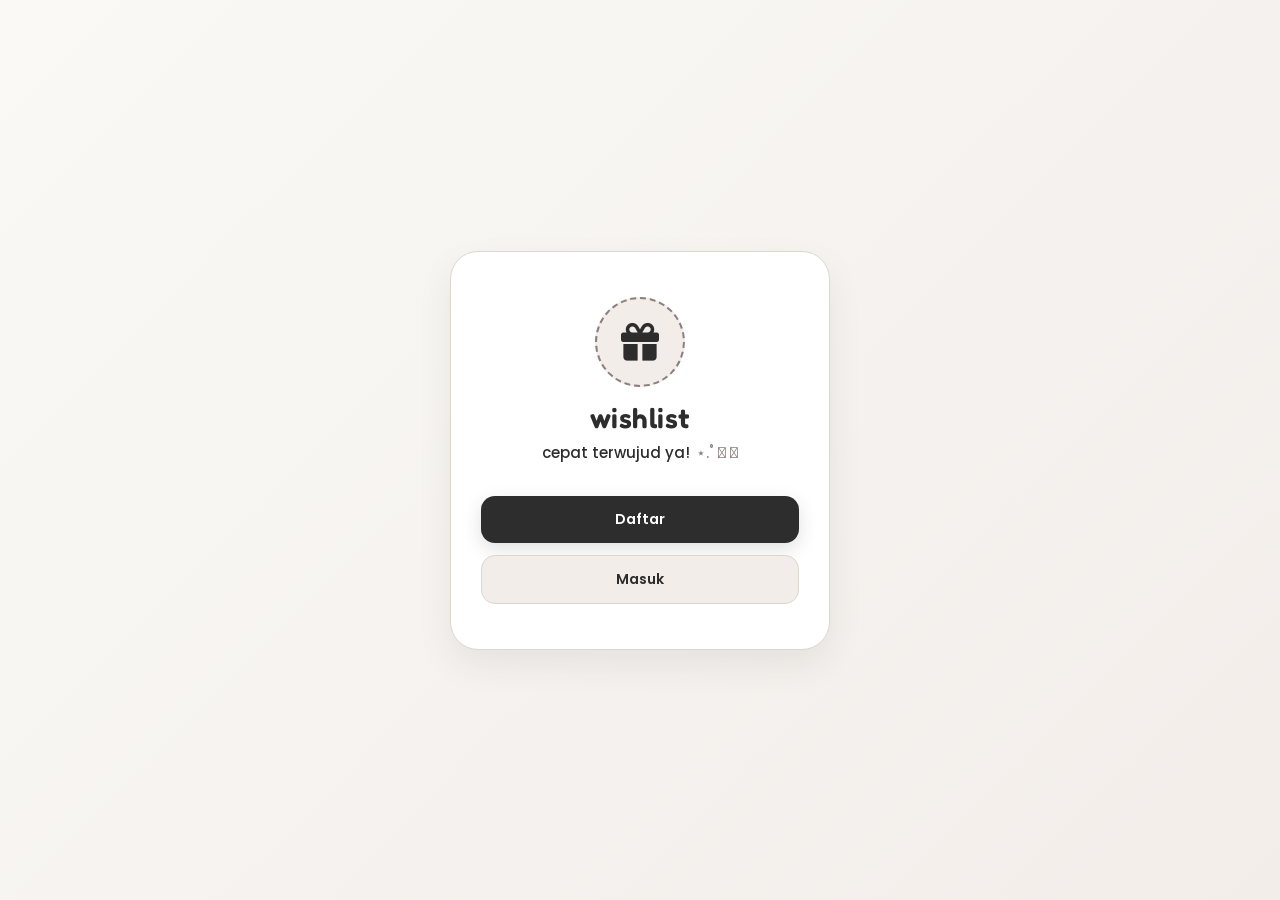
==== frontend/index.html @ 8ab0b22d "initial wishlistbyya application" ====
<!DOCTYPE html>
<html lang="id">
<head>
    <meta charset="UTF-8">
    <meta name="viewport" content="width=device-width, initial-scale=1.0">
    <title>Wishlist — Cepat Terwujud Ya!</title>
    <!-- Google Fonts: Poppins & Fredoka -->
    <link href="https://fonts.googleapis.com/css2?family=Fredoka:wght@500;600&family=Poppins:wght@400;500;600&display=swap" rel="stylesheet">
    <!-- Font Awesome untuk Ikon -->
    <link rel="stylesheet" href="https://cdnjs.cloudflare.com/ajax/libs/font-awesome/6.4.0/css/all.min.css">
    
    <style>
        :root {
    --bg-gradient: linear-gradient(135deg, #FAF9F6 0%, #F2EDE9 100%);
    --card-bg: #ffffff;
    
    --primary-pink: #8E7F7F;
    --primary-hover: #2D2D2D;
    
    --soft-pink: #F2EDE9;
    
    --text-dark: #2D2D2D;
    --text-muted: #8C857B;
    
    --border-color: #DCD6CD;
    
    --shadow-soft: 0 15px 35px rgba(45, 45, 45, 0.08);
}

        * {
            margin: 0;
            padding: 0;
            box-sizing: border-box;
            font-family: 'Poppins', sans-serif;
        }

        body {
            background: var(--bg-gradient);
            height: 100vh;
            width: 100vw;
            display: flex;
            align-items: center;
            justify-content: center;
            overflow: hidden;
            padding: 20px;
        }

        .welcome-card {
            background: var(--card-bg);
            width: 100%;
            max-width: 380px;
            padding: 45px 30px;
            border-radius: 28px;
            box-shadow: var(--shadow-soft);
            border: 1.5px solid var(--border-color);
            text-align: center;
            display: flex;
            flex-direction: column;
            align-items: center;
            position: relative;
        }

        /* Lingkaran Ikon Lucu */
        .icon-wrapper {
            width: 90px;
            height: 90px;
            background: var(--soft-pink);
            border-radius: 50%;
            display: flex;
            align-items: center;
            justify-content: center;
            margin-bottom: 14px;
            border: 2px dashed var(--primary-pink);
            animation: bounce-soft 3s ease-in-out infinite;
        }

        .icon-wrapper i {
            font-size: 38px;
            color: var(--primary-hover);
        }

        @keyframes bounce-soft {
            0%, 100% { transform: translateY(0); }
            50% { transform: translateY(-6px); }
        }

        /* Teks Wishlist & Ucapan */
        .brand-text {
            font-family: 'Fredoka', cursive;
            font-size: 28px;
            font-weight: 600;
            color: var(--primary-hover);
            letter-spacing: 0.5px;
            margin-bottom: 6px;
        }

        .wishing-text {
            font-size: 15px;
            font-weight: 500;
            color: var(--text-dark);
            margin-bottom: 32px;
            display: flex;
            align-items: center;
            gap: 6px;
        }

        .wishing-text span {
            color: var(--primary-pink);
        }

        /* Area Tombol Masuk & Daftar */
        .btn-group {
            width: 100%;
            display: flex;
            flex-direction: column;
            gap: 12px;
        }

        .btn {
            width: 100%;
            padding: 13px;
            border-radius: 14px;
            font-size: 14px;
            font-weight: 600;
            text-decoration: none;
            display: inline-block;
            transition: all 0.3s ease;
            box-sizing: border-box;
        }

        .btn-daftar {
    background: #2D2D2D;
    color: #ffffff;
    box-shadow: 0 6px 18px rgba(45, 45, 45, 0.15);
    border: none;
}

.btn-daftar:hover {
    background: #454545;
    transform: translateY(-2px);
    box-shadow: 0 8px 22px rgba(45, 45, 45, 0.2);
}

        .btn-masuk {
            background: var(--soft-pink);
            color: var(--primary-hover);
            border: 1.5px solid var(--border-color);
        }

        .btn-masuk:hover {
            background: #ffffff;
            border-color: var(--primary-pink);
            transform: translateY(-2px);
        }
    </style>
</head>
<body>

    <div class="welcome-card">
        <!-- Icon Lucu -->
        <div class="icon-wrapper">
            <i class="fa-solid fa-gift"></i>
        </div>

        <!-- Tulisan Wishlist & Doa -->
        <h1 class="brand-text">wishlist</h1>
        <p class="wishing-text">cepat terwujud ya! <span> ⋆.˚ 𓆉 𓆝</span></p>

        <!-- Pilihan Masuk / Daftar -->
        <div class="btn-group">
        <a
            href="register.html"
            class="btn btn-daftar"
        >
            Daftar
        </a>

        <a
            href="login.html"
            class="btn btn-masuk"
        >
            Masuk
        </a>
        </div>
    </div>

</body>
</html>
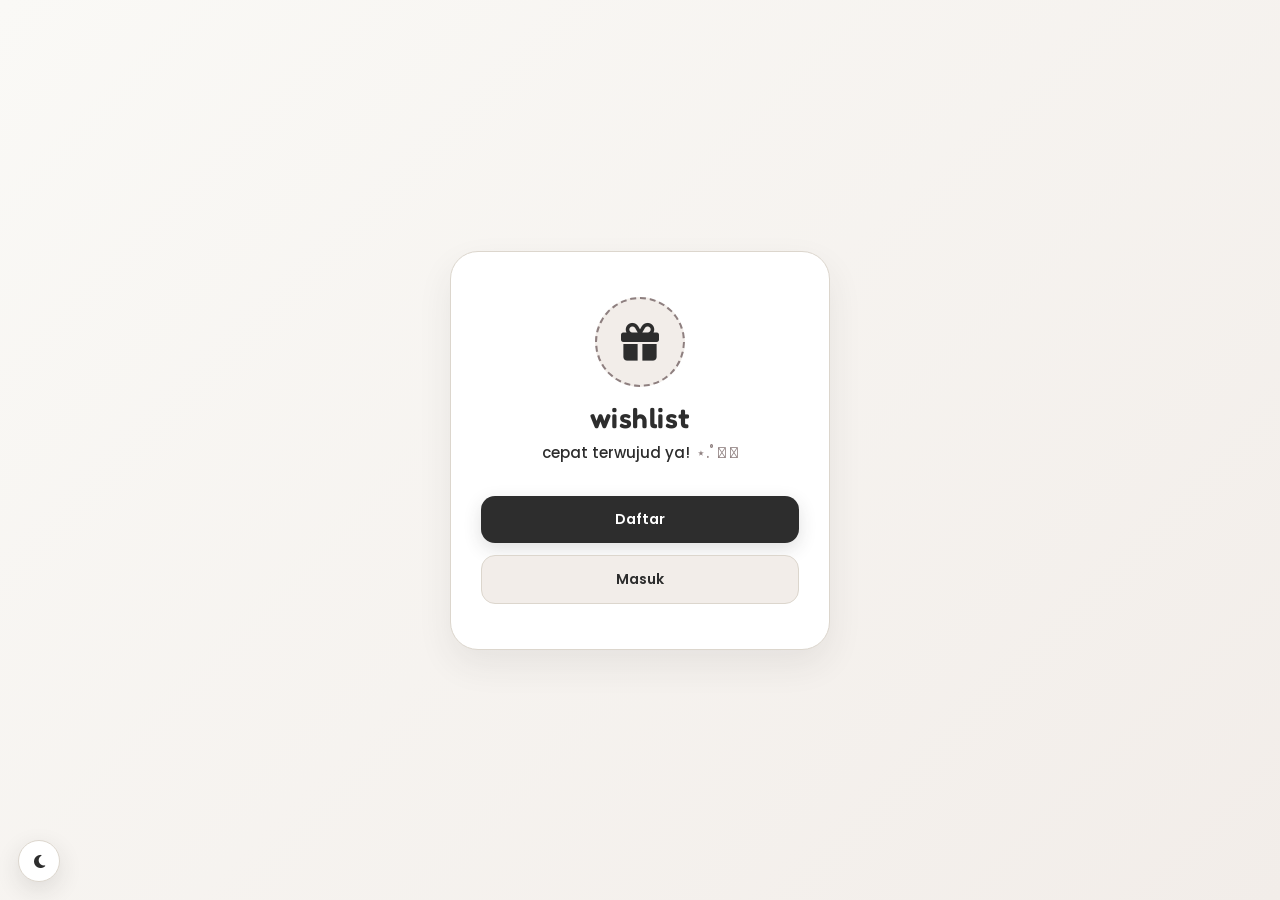
==== commit 00689805: "tes" ====
--- a/frontend/index.html
+++ b/frontend/index.html
@@ -153,6 +153,40 @@
             transform: translateY(-2px);
         }
     </style>
+
+    <!-- GLOBAL THEME BOOT START -->
+    <script>
+        (function () {
+            try {
+
+                var theme =
+                    localStorage.getItem(
+                        "nekoya_theme"
+                    ) ||
+                    localStorage.getItem(
+                        "wishlist_theme"
+                    ) ||
+                    "light";
+
+
+                document.documentElement.dataset.theme =
+                    theme === "dark"
+                        ? "dark"
+                        : "light";
+
+            } catch (error) {
+
+                document.documentElement.dataset.theme =
+                    "light";
+            }
+        })();
+    </script>
+    <!-- GLOBAL THEME BOOT END -->
+
+    <link
+        rel="stylesheet"
+        href="css/theme.css"
+    >
 </head>
 <body>
 
@@ -184,5 +218,12 @@
         </div>
     </div>
 
+
+    <!-- AUTO LOGIN START -->
+    <script src="js/api.js"></script>
+    <script src="js/index-auth.js"></script>
+    <!-- AUTO LOGIN END -->
+
+    <script src="js/theme.js"></script>
 </body>
 </html>
--- a/frontend/css/theme.css
+++ b/frontend/css/theme.css
@@ -0,0 +1,553 @@
+/* ==========================================================
+   NEKOYA GLOBAL THEME
+========================================================== */
+
+
+/* ==========================================================
+   GLOBAL THEME TRANSITION
+========================================================== */
+
+html {
+    color-scheme: light;
+}
+
+
+body,
+header,
+main,
+section,
+article,
+input,
+textarea,
+select,
+button,
+.modal,
+.folder-card,
+.note-card,
+.wish-card {
+    transition:
+        background-color .2s ease,
+        border-color .2s ease,
+        color .2s ease;
+}
+
+
+/* ==========================================================
+   DARK VARIABLES
+========================================================== */
+
+html[data-theme="dark"] {
+
+    color-scheme: dark;
+
+
+    /* Wishlist variables */
+
+    --bg-main: #121110;
+    --bg-soft: #252220;
+
+    --card: #1C1A19;
+
+    --dark: #F3F0EC;
+    --dark-hover: #FFFFFF;
+
+    --soft-brown: #C4B2A8;
+
+    --muted: #A59D95;
+
+    --border: #3B3733;
+
+    --danger: #E58B8B;
+
+
+    /* Main app variables */
+
+    --bg-color: #121110;
+
+    --card-bg: #1C1A19;
+
+    --dark-primary: #F3F0EC;
+
+    --beige: #252220;
+    --beige-dark: #302C28;
+
+    --border-color: #3B3733;
+
+    --text-dark: #F3F0EC;
+
+    --text-muted: #A59D95;
+
+
+    /* Auth variables */
+
+    --bg-gradient:
+        linear-gradient(
+            135deg,
+            #121110 0%,
+            #1C1917 100%
+        );
+
+    --primary-pink: #C4B2A8;
+
+    --primary-hover: #FFFFFF;
+
+    --soft-pink: #252220;
+
+
+    /* Shadows */
+
+    --shadow:
+        0 12px 35px
+        rgba(0,0,0,.20);
+
+    --shadow-soft:
+        0 15px 35px
+        rgba(0,0,0,.22);
+
+    --shadow-subtle:
+        0 8px 25px
+        rgba(0,0,0,.16);
+
+    --shadow-hover:
+        0 18px 40px
+        rgba(0,0,0,.30);
+}
+
+
+/* ==========================================================
+   PAGE BACKGROUND
+========================================================== */
+
+html[data-theme="dark"] body {
+
+    background:
+        #121110 !important;
+
+    color:
+        #F3F0EC !important;
+}
+
+
+/* ==========================================================
+   COMMON SURFACES
+========================================================== */
+
+html[data-theme="dark"] header,
+
+html[data-theme="dark"] .welcome-card,
+
+html[data-theme="dark"] .home-card,
+
+html[data-theme="dark"] .auth-card,
+
+html[data-theme="dark"] .login-card,
+
+html[data-theme="dark"] .register-card,
+
+html[data-theme="dark"] .profile-card,
+
+html[data-theme="dark"] .folder-card,
+
+html[data-theme="dark"] .note-card,
+
+html[data-theme="dark"] .wish-card,
+
+html[data-theme="dark"] .modal,
+
+html[data-theme="dark"] .folder-menu,
+
+html[data-theme="dark"] .wish-menu,
+
+html[data-theme="dark"] .profile-menu,
+
+html[data-theme="dark"] .dropdown-menu,
+
+html[data-theme="dark"] .empty-state,
+
+html[data-theme="dark"] .members-section {
+
+    background:
+        #1C1A19 !important;
+
+    border-color:
+        #3B3733 !important;
+
+    color:
+        #F3F0EC !important;
+}
+
+
+/* ==========================================================
+   TEXT
+========================================================== */
+
+html[data-theme="dark"] h1,
+
+html[data-theme="dark"] h2,
+
+html[data-theme="dark"] h3,
+
+html[data-theme="dark"] h4,
+
+html[data-theme="dark"] .username,
+
+html[data-theme="dark"] .folder-name,
+
+html[data-theme="dark"] .note-title,
+
+html[data-theme="dark"] .wish-name,
+
+html[data-theme="dark"] .modal-title,
+
+html[data-theme="dark"] label {
+
+    color:
+        #F3F0EC !important;
+}
+
+
+html[data-theme="dark"] .text-muted,
+
+html[data-theme="dark"] .welcome-small,
+
+html[data-theme="dark"] .folder-description,
+
+html[data-theme="dark"] .note-preview,
+
+html[data-theme="dark"] .note-meta,
+
+html[data-theme="dark"] .wish-price {
+
+    color:
+        #A59D95 !important;
+}
+
+
+/* ==========================================================
+   INPUTS
+========================================================== */
+
+html[data-theme="dark"] input,
+
+html[data-theme="dark"] textarea,
+
+html[data-theme="dark"] select {
+
+    background:
+        #272421 !important;
+
+    color:
+        #F3F0EC !important;
+
+    border-color:
+        #3B3733 !important;
+}
+
+
+html[data-theme="dark"] input::placeholder,
+
+html[data-theme="dark"] textarea::placeholder {
+
+    color:
+        #77716B !important;
+}
+
+
+html[data-theme="dark"] input:focus,
+
+html[data-theme="dark"] textarea:focus,
+
+html[data-theme="dark"] select:focus {
+
+    background:
+        #211F1D !important;
+
+    border-color:
+        #81766F !important;
+
+    outline:
+        none;
+
+    box-shadow:
+        0 0 0 4px
+        rgba(196,178,168,.08) !important;
+}
+
+
+/* ==========================================================
+   PRIMARY BUTTONS
+========================================================== */
+
+html[data-theme="dark"] .btn-add,
+
+html[data-theme="dark"] .btn-save,
+
+html[data-theme="dark"] .btn-daftar,
+
+html[data-theme="dark"] .btn-primary,
+
+html[data-theme="dark"] .primary-btn,
+
+html[data-theme="dark"] .app-card {
+
+    background:
+        #F1EDE8 !important;
+
+    color:
+        #191715 !important;
+
+    border-color:
+        #F1EDE8 !important;
+}
+
+
+html[data-theme="dark"] .btn-add:hover,
+
+html[data-theme="dark"] .btn-save:hover,
+
+html[data-theme="dark"] .btn-daftar:hover,
+
+html[data-theme="dark"] .btn-primary:hover,
+
+html[data-theme="dark"] .primary-btn:hover,
+
+html[data-theme="dark"] .app-card:hover {
+
+    background:
+        #FFFFFF !important;
+
+    color:
+        #171513 !important;
+}
+
+
+/* ==========================================================
+   SECONDARY BUTTON
+========================================================== */
+
+html[data-theme="dark"] .btn-cancel,
+
+html[data-theme="dark"] .btn-secondary,
+
+html[data-theme="dark"] .ghost-button {
+
+    background:
+        #292623 !important;
+
+    color:
+        #F3F0EC !important;
+
+    border-color:
+        #3B3733 !important;
+}
+
+
+/* ==========================================================
+   WISHLIST
+========================================================== */
+
+html[data-theme="dark"]
+.wish-card.completed {
+
+    background:
+        #211F1D !important;
+}
+
+
+html[data-theme="dark"]
+.wish-card.completed
+.wish-name {
+
+    color:
+        #817A74 !important;
+
+    text-decoration-color:
+        #817A74 !important;
+}
+
+
+html[data-theme="dark"]
+.wish-check {
+
+    border-color:
+        #756E68 !important;
+}
+
+
+html[data-theme="dark"]
+.wish-card.completed
+.wish-check {
+
+    background:
+        #F1EDE8 !important;
+
+    border-color:
+        #F1EDE8 !important;
+
+    color:
+        #171513 !important;
+}
+
+
+html[data-theme="dark"]
+.wish-product-link {
+
+    color:
+        #D2BDB2 !important;
+}
+
+
+/* ==========================================================
+   MENUS
+========================================================== */
+
+html[data-theme="dark"] .wish-menu-item,
+
+html[data-theme="dark"] .folder-menu .menu-item,
+
+html[data-theme="dark"] .profile-menu button {
+
+    color:
+        #F3F0EC !important;
+}
+
+
+html[data-theme="dark"] .wish-menu-item:hover,
+
+html[data-theme="dark"] .folder-menu .menu-item:hover,
+
+html[data-theme="dark"] .profile-menu button:hover {
+
+    background:
+        #2C2926 !important;
+}
+
+
+/* ==========================================================
+   LINKS
+========================================================== */
+
+html[data-theme="dark"] a {
+
+    color:
+        inherit;
+}
+
+
+/* ==========================================================
+   GLOBAL THEME TOGGLE
+========================================================== */
+
+.global-theme-toggle {
+
+    position:
+        fixed;
+
+    left:
+        18px;
+
+    bottom:
+        18px;
+
+    width:
+        42px;
+
+    height:
+        42px;
+
+    padding:
+        0;
+
+    border:
+        1px solid
+        var(--border-color, #DCD6CD);
+
+    border-radius:
+        50%;
+
+    background:
+        var(--card-bg, #FFFFFF);
+
+    color:
+        var(--text-dark, #2D2D2D);
+
+    display:
+        flex;
+
+    align-items:
+        center;
+
+    justify-content:
+        center;
+
+    cursor:
+        pointer;
+
+    font-size:
+        15px;
+
+    box-shadow:
+        0 8px 24px
+        rgba(45,45,45,.12);
+
+    z-index:
+        9998;
+
+    transition:
+        transform .2s ease,
+        background .2s ease,
+        color .2s ease,
+        border-color .2s ease;
+}
+
+
+.global-theme-toggle:hover {
+
+    transform:
+        translateY(-2px);
+}
+
+
+html[data-theme="dark"]
+.global-theme-toggle {
+
+    background:
+        #24211F;
+
+    color:
+        #F3F0EC;
+
+    border-color:
+        #413B37;
+
+    box-shadow:
+        0 8px 24px
+        rgba(0,0,0,.30);
+}
+
+
+/* ==========================================================
+   MOBILE
+========================================================== */
+
+@media (max-width: 600px) {
+
+    .global-theme-toggle {
+
+        width:
+            39px;
+
+        height:
+            39px;
+
+        left:
+            14px;
+
+        bottom:
+            14px;
+
+        font-size:
+            14px;
+    }
+
+}
